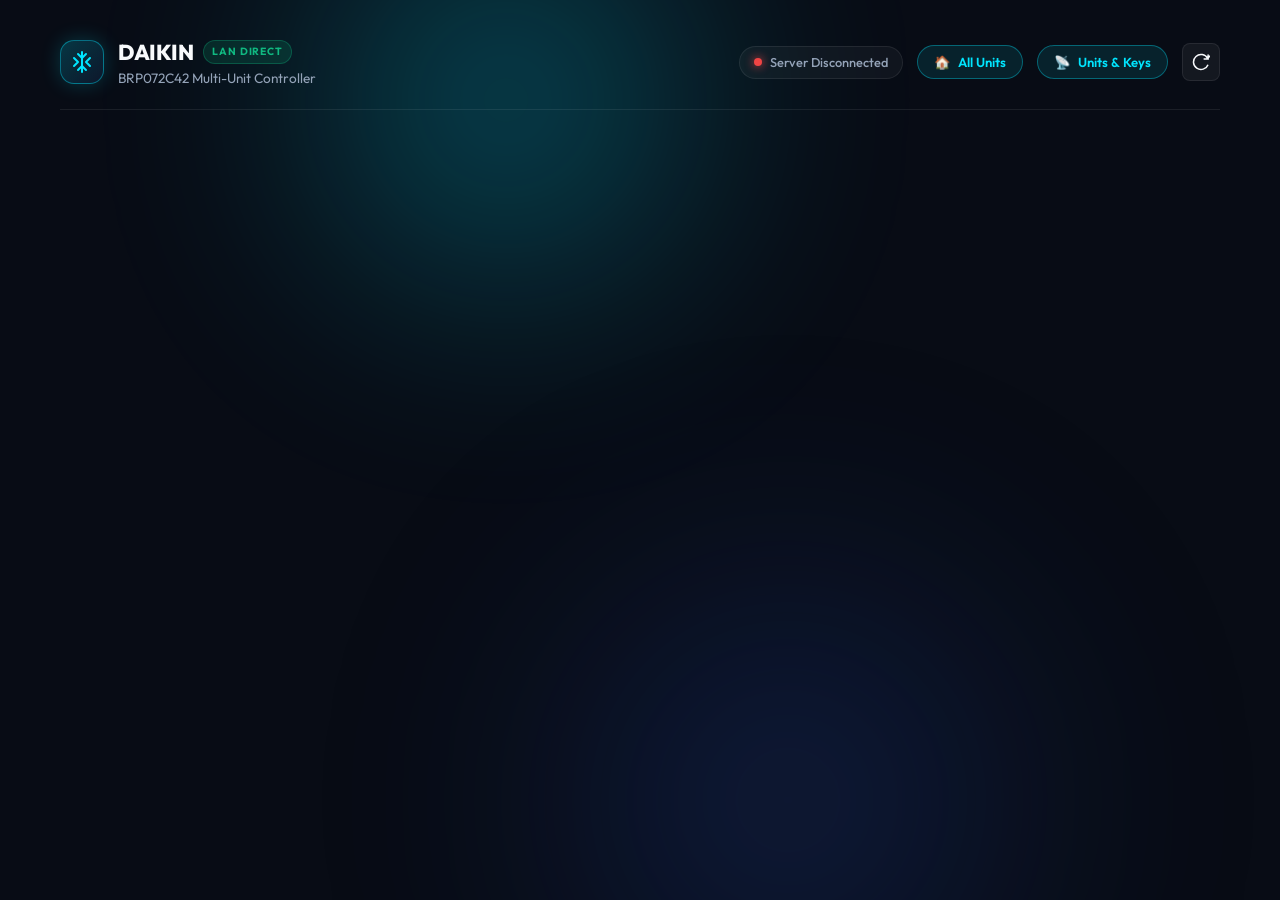
==== web/index.html @ b4bcb9a4 "feat(web): add mobile at-a-glance overview, declutter diagnostics, and in-browser renaming" ====
<!DOCTYPE html>
<html lang="en">
<head>
  <meta charset="UTF-8">
  <meta name="viewport" content="width=device-width, initial-scale=1.0, maximum-scale=1.0, user-scalable=no">
  <meta name="theme-color" content="#080c15">
  <meta name="apple-mobile-web-app-capable" content="yes">
  <meta name="apple-mobile-web-app-status-bar-style" content="black-translucent">
  <title>Daikin Local Climate Hub</title>
  <meta name="description" content="Local LAN controller for Daikin BRP072C42 smart air conditioners without cloud dependency.">
  <link rel="icon" href="data:image/svg+xml,<svg xmlns=%22http://www.w3.org/2000/svg%22 viewBox=%220 0 100 100%22><text y=%22.9em%22 font-size=%2290%22>❄️</text></svg>">
  <link rel="preconnect" href="https://fonts.googleapis.com">
  <link rel="preconnect" href="https://fonts.gstatic.com" crossorigin>
  <link href="https://fonts.googleapis.com/css2?family=Outfit:wght@300;400;500;600;700;800&family=JetBrains+Mono:wght@400;500&display=swap" rel="stylesheet">
  <link rel="stylesheet" href="style.css">
</head>
<body>
  <div class="ambient-glow glow-top"></div>
  <div class="ambient-glow glow-bottom"></div>

  <div class="app-container">
    <!-- Header -->
    <header class="app-header">
      <div class="brand">
        <div class="brand-icon">
          <svg viewBox="0 0 24 24" fill="none" stroke="currentColor" stroke-width="2" stroke-linecap="round" stroke-linejoin="round">
            <line x1="12" y1="2" x2="12" y2="22"></line>
            <path d="m20 16-4-4 4-4"></path>
            <path d="m4 8 4 4-4 4"></path>
            <path d="m16 4-4 4-4-4"></path>
            <path d="m8 20 4-4 4 4"></path>
          </svg>
        </div>
        <div class="brand-text">
          <h1>DAIKIN <span class="badge-direct">LAN DIRECT</span></h1>
          <p class="subtitle">BRP072C42 Multi-Unit Controller</p>
        </div>
      </div>

      <div class="header-actions">
        <div class="connection-status" id="connection-status">
          <span class="status-pulse"></span>
          <span class="status-text" id="status-text">Connected</span>
        </div>
        <button id="btn-toggle-view" class="pill-btn" title="Toggle Overview / Detailed View">
          <span class="btn-icon" id="toggle-view-icon">🏠</span>
          <span id="toggle-view-text">All Units</span>
        </button>
        <button id="btn-open-discovery" class="pill-btn" title="Discover & Configure Units">
          <span class="btn-icon">📡</span>
          <span>Units & Keys</span>
        </button>
        <button id="btn-refresh" class="icon-button" title="Refresh Telemetry">
          <svg viewBox="0 0 24 24" fill="none" stroke="currentColor" stroke-width="2">
            <path d="M21.5 2v6h-6M21.34 15.57a10 10 0 1 1-.57-8.38l5.67-5.67"/>
          </svg>
        </button>
      </div>
    </header>

    <!-- Multi-Device Tabs -->
    <nav class="device-tabs-container">
      <div class="device-tabs" id="device-tabs">
        <!-- Rendered by JS -->
      </div>
    </nav>

    <!-- Main Content Area -->
    <main class="dashboard-content" id="dashboard-content">
      <!-- Loading Skeleton -->
      <div class="loading-state" id="loading-state">
        <div class="spinner"></div>
        <p>Connecting to Daikin Wi-Fi unit...</p>
      </div>

      <!-- Overview / Landing View: All ACs at a glance -->
      <div id="overview-view" class="view-panel hidden">
        <div class="overview-header-bar">
          <div class="overview-stats">
            <h2 class="overview-title">All Climate Units</h2>
            <p class="overview-subtitle" id="overview-subtitle">Loading units...</p>
          </div>
          <div class="overview-actions">
            <button id="btn-all-off" class="pill-btn pill-btn-danger" title="Turn all running units off">
              <span class="btn-icon">⏹️</span>
              <span>Turn All Off</span>
            </button>
          </div>
        </div>

        <div class="overview-grid" id="overview-grid">
          <!-- Room cards rendered dynamically by JS -->
        </div>
      </div>

      <!-- Single Device Detail View -->
      <div id="active-device-view" class="view-panel hidden">
        <!-- Back Navigation Bar -->
        <div class="detail-nav-bar">
          <button id="btn-back-to-overview" class="btn-back" title="Back to All Units">
            <svg viewBox="0 0 24 24" fill="none" stroke="currentColor" stroke-width="2.5" class="back-icon">
              <line x1="19" y1="12" x2="5" y2="12"></line>
              <polyline points="12 19 5 12 12 5"></polyline>
            </svg>
            <span>All Units</span>
          </button>
          <span class="detail-nav-hint">Tap to view all rooms at a glance</span>
        </div>

        <!-- Top Control Deck -->
        <div class="control-grid">
          <!-- Main Thermostat Card -->
          <section class="card thermostat-card">
            <div class="card-header">
              <div class="title-with-rename">
                <div class="name-edit-wrapper">
                  <h2 class="card-title" id="active-device-name">Homeroom AC</h2>
                  <button id="btn-edit-active-name" class="icon-button-sm btn-rename" title="Rename this AC">
                    <svg viewBox="0 0 24 24" fill="none" stroke="currentColor" stroke-width="2">
                      <path d="M17 3a2.828 2.828 0 1 1 4 4L7.5 20.5 2 22l1.5-5.5L17 3z"></path>
                    </svg>
                  </button>
                </div>
                <p class="card-subtitle" id="active-device-ip">192.168.1.104 • BRP072C42</p>
              </div>
              <button id="btn-power" class="power-toggle" aria-label="Toggle Power">
                <svg viewBox="0 0 24 24" fill="none" stroke="currentColor" stroke-width="2.5">
                  <path d="M18.36 6.64a9 9 0 1 1-12.73 0M12 2v10"/>
                </svg>
              </button>
            </div>

            <div class="dial-container">
              <div class="dial-glow" id="dial-glow"></div>
              <div class="dial-inner">
                <button id="btn-temp-down" class="temp-stepper-btn" aria-label="Decrease Temperature">
                  <svg viewBox="0 0 24 24" fill="none" stroke="currentColor" stroke-width="3">
                    <line x1="5" y1="12" x2="19" y2="12"></line>
                  </svg>
                </button>
                <div class="temp-display">
                  <span class="temp-val" id="val-target-temp">24.0</span>
                  <span class="temp-unit">°C</span>
                  <div class="temp-label" id="label-mode-summary">COOLING ACTIVE</div>
                </div>
                <button id="btn-temp-up" class="temp-stepper-btn" aria-label="Increase Temperature">
                  <svg viewBox="0 0 24 24" fill="none" stroke="currentColor" stroke-width="3">
                    <line x1="12" y1="5" x2="12" y2="19"></line>
                    <line x1="5" y1="12" x2="19" y2="12"></line>
                  </svg>
                </button>
              </div>
            </div>

            <!-- Mode Selector -->
            <div class="control-section">
              <label class="section-label">OPERATING MODE</label>
              <div class="button-group mode-group" id="mode-selector">
                <button class="chip-btn" data-mode="cool" id="mode-cool">
                  <span class="chip-icon">❄️</span>
                  <span>Cool</span>
                </button>
                <button class="chip-btn" data-mode="dry" id="mode-dry">
                  <span class="chip-icon">💧</span>
                  <span>Dry</span>
                </button>
                <button class="chip-btn" data-mode="fan" id="mode-fan">
                  <span class="chip-icon">🌀</span>
                  <span>Fan</span>
                </button>
                <button class="chip-btn" data-mode="auto" id="mode-auto">
                  <span class="chip-icon">⚡</span>
                  <span>Auto</span>
                </button>
                <button class="chip-btn" data-mode="heat" id="mode-heat">
                  <span class="chip-icon">☀️</span>
                  <span>Heat</span>
                </button>
              </div>
            </div>

            <!-- Fan Speed & Swing Controls -->
            <div class="control-row">
              <div class="control-section flex-1">
                <label class="section-label">FAN SPEED</label>
                <div class="button-group" id="fan-selector">
                  <button class="chip-btn chip-sm" data-fan="A" id="fan-A">Auto</button>
                  <button class="chip-btn chip-sm" data-fan="B" id="fan-B">Quiet</button>
                  <button class="chip-btn chip-sm" data-fan="3" id="fan-3">1</button>
                  <button class="chip-btn chip-sm" data-fan="4" id="fan-4">2</button>
                  <button class="chip-btn chip-sm" data-fan="5" id="fan-5">3</button>
                  <button class="chip-btn chip-sm" data-fan="6" id="fan-6">4</button>
                  <button class="chip-btn chip-sm" data-fan="7" id="fan-7">5</button>
                </div>
              </div>

              <div class="control-section flex-1">
                <label class="section-label">VANE SWING</label>
                <div class="button-group" id="swing-selector">
                  <button class="chip-btn chip-sm" data-swing="0" id="swing-0">Off</button>
                  <button class="chip-btn chip-sm" data-swing="1" id="swing-1">Vert</button>
                  <button class="chip-btn chip-sm" data-swing="2" id="swing-2">Horiz</button>
                  <button class="chip-btn chip-sm" data-swing="3" id="swing-3">3D</button>
                </div>
              </div>
            </div>
          </section>

          <!-- Telemetry & Live Sensors -->
          <section class="card telemetry-card">
            <div class="telemetry-header">
              <h3 class="card-title">Live Sensors</h3>
              <p class="card-subtitle">Direct hardware thermistors</p>
            </div>

            <!-- Primary Climate Essentials (Prominent & Clean) -->
            <div class="primary-sensors-row">
              <div class="stat-box primary-stat">
                <span class="stat-icon">🏠</span>
                <div class="stat-meta">
                  <span class="stat-label">Indoor Room Temp</span>
                  <div class="stat-value" id="stat-htemp">--<span class="stat-unit">°C</span></div>
                </div>
              </div>

              <div class="stat-box primary-stat">
                <span class="stat-icon">💧</span>
                <div class="stat-meta">
                  <span class="stat-label">Indoor Humidity</span>
                  <div class="stat-value" id="stat-hhum">--<span class="stat-unit">%</span></div>
                </div>
              </div>
            </div>

            <!-- Collapsible Advanced Technical Diagnostics (Decluttered) -->
            <details class="diagnostics-drawer" id="diagnostics-drawer">
              <summary class="diagnostics-summary">
                <div class="summary-left">
                  <span class="summary-icon">⚡</span>
                  <span class="summary-text">Technical Diagnostics & Hardware</span>
                </div>
                <span class="summary-pill">Show</span>
              </summary>
              <div class="diagnostics-body">
                <div class="telemetry-grid">
                  <div class="stat-box">
                    <span class="stat-icon">⛅</span>
                    <div class="stat-meta">
                      <span class="stat-label">Outdoor Condenser</span>
                      <div class="stat-value" id="stat-otemp">--<span class="stat-unit">°C</span></div>
                    </div>
                  </div>

                  <div class="stat-box">
                    <span class="stat-icon">⚡</span>
                    <div class="stat-meta">
                      <span class="stat-label">Compressor Frequency</span>
                      <div class="stat-value" id="stat-cmpfreq">--<span class="stat-unit">Hz</span></div>
                    </div>
                  </div>

                  <div class="stat-box">
                    <span class="stat-icon">⏱️</span>
                    <div class="stat-meta">
                      <span class="stat-label">Today's Runtime</span>
                      <div class="stat-value" id="stat-runtime">--<span class="stat-unit">m</span></div>
                    </div>
                  </div>

                  <div class="stat-box">
                    <span class="stat-icon">🛡️</span>
                    <div class="stat-meta">
                      <span class="stat-label">Diagnostic Error</span>
                      <div class="stat-value stat-ok" id="stat-error">0 (Normal)</div>
                    </div>
                  </div>
                </div>

                <!-- Hardware Metadata -->
                <div class="hardware-info-box">
                  <div class="hw-item">
                    <span class="hw-label">MAC Address</span>
                    <span class="hw-value font-mono" id="hw-mac">--</span>
                  </div>
                  <div class="hw-item">
                    <span class="hw-label">Firmware</span>
                    <span class="hw-value font-mono" id="hw-firmware">--</span>
                  </div>
                  <div class="hw-item">
                    <span class="hw-label">Adapter Protocol</span>
                    <span class="hw-value">BRP072C42 (Legacy TLS)</span>
                  </div>
                  <div class="hw-item">
                    <span class="hw-label">Internal AC Clock</span>
                    <span class="hw-value font-mono" id="hw-clock">--</span>
                  </div>
                </div>
              </div>
            </details>
          </section>
        </div>
      </div>

      <!-- Unconfigured Device Placeholder View -->
      <div id="unconfigured-device-view" class="view-panel hidden">
        <div class="card setup-card">
          <div class="setup-icon">🔧</div>
          <h2 id="setup-device-title">Unit Not Configured Yet</h2>
          <p class="setup-desc">
            This unit slot is ready in your configuration. To connect this AC, open your configuration file and fill in its IP address and 13-digit sticker key.
          </p>

          <div class="code-block-preview">
            <span class="code-file-label">daikin_config.json</span>
            <pre><code>{
  "id": "<span id="setup-id-preview">ac_2</span>",
  "name": "<span id="setup-name-preview">Living Room AC</span>",
  "ip": "192.168.1.XXX",    <span class="code-comment">// Check your router DHCP list</span>
  "key": "PLACEHOLDER_KEY"   <span class="code-comment">// From sticker on BRP072C42 box</span>
}</code></pre>
          </div>

          <div class="setup-steps">
            <div class="step-item">
              <span class="step-number">1</span>
              <div>
                <strong>Find the unit's IP:</strong> Look up the DHCP client list in your home Wi-Fi router for <code>DaikinAP...</code> or its MAC address.
              </div>
            </div>
            <div class="step-item">
              <span class="step-number">2</span>
              <div>
                <strong>Get the Key:</strong> Check the photo you took of this unit's internal box for the 13-digit <code>KEY: XXXXXXXXXXXXX</code>.
              </div>
            </div>
            <div class="step-item">
              <span class="step-number">3</span>
              <div>
                <strong>Paste & Save:</strong> Edit <code>daikin_config.json</code>. The server will auto-register it!
              </div>
            </div>
          </div>
          <div class="setup-actions">
            <button id="btn-setup-open-discovery" class="btn-primary">
              <span>📡 Open Units & Key Helper</span>
            </button>
          </div>
        </div>
      </div>
    </main>

    <!-- Floating Action Toast -->
    <div id="toast" class="toast">
      <span id="toast-message">Command sent</span>
    </div>
  </div>

  <!-- In-Browser Nickname Customization Modal -->
  <div id="modal-rename" class="modal-overlay hidden">
    <div class="modal-card modal-card-sm">
      <div class="modal-header">
        <div class="modal-title-group">
          <span class="modal-badge">CUSTOMIZE A/C</span>
          <h2>Rename A/C Unit</h2>
          <p class="modal-subtitle">Update the friendly room nickname shown in the app.</p>
        </div>
        <button id="btn-close-rename-modal" class="icon-button modal-close" title="Close">✕</button>
      </div>

      <div class="modal-body-padded">
        <label for="input-rename-name" class="input-label">ROOM NICKNAME</label>
        <input 
          type="text" 
          id="input-rename-name" 
          class="key-input" 
          placeholder="e.g. Mom's Bedroom" 
          maxlength="32" 
          autocomplete="off"
        />
        <p class="input-hint">Saved instantly to server config & all connected browsers.</p>
      </div>

      <div class="modal-footer-actions">
        <button id="btn-cancel-rename" class="pill-btn">Cancel</button>
        <button id="btn-save-rename" class="btn-primary">
          <span>Save Nickname</span>
        </button>
      </div>
    </div>
  </div>

  <!-- Discovery & Key Management Modal -->
  <div id="modal-discovery" class="modal-overlay hidden">
    <div class="modal-card">
      <div class="modal-header">
        <div class="modal-title-group">
          <span class="modal-badge">LAN DISCOVERY & SETUP</span>
          <h2>Daikin AC Units</h2>
          <p class="modal-subtitle">Discovered units on your Wi-Fi. Enter 13-digit sticker keys in any order to pair.</p>
        </div>
        <button id="btn-close-modal" class="icon-button modal-close" title="Close">✕</button>
      </div>

      <div class="modal-actions-bar">
        <button id="btn-scan-network" class="btn-primary">
          <span class="scan-icon">📡</span>
          <span id="scan-btn-text">Scan Wi-Fi Subnet</span>
        </button>
        <span id="scan-status-pill" class="scan-status-text">Ready to scan</span>
      </div>

      <div id="discovered-cards-container" class="discovered-grid">
        <!-- Rendered dynamically by JS -->
      </div>
    </div>
  </div>

  <script src="app.js"></script>
</body>
</html>
---- web/style.css ----
:root {
  --bg-base: #080c15;
  --bg-card: rgba(18, 24, 38, 0.75);
  --bg-card-hover: rgba(24, 32, 50, 0.85);
  --bg-input: rgba(10, 14, 23, 0.6);
  --border-subtle: rgba(255, 255, 255, 0.08);
  --border-focus: rgba(0, 229, 255, 0.5);

  --text-main: #f8fafc;
  --text-muted: #94a3b8;
  --text-dim: #64748b;

  --accent-cyan: #00e5ff;
  --accent-blue: #3b82f6;
  --accent-emerald: #10b981;
  --accent-amber: #f59e0b;
  --accent-purple: #a855f7;
  --accent-danger: #ef4444;

  --glow-cyan: rgba(0, 229, 255, 0.35);
  --glow-emerald: rgba(16, 185, 129, 0.35);

  --radius-sm: 8px;
  --radius-md: 14px;
  --radius-lg: 22px;
  --radius-full: 9999px;

  --font-sans: 'Outfit', -apple-system, BlinkMacSystemFont, 'Segoe UI', Roboto, sans-serif;
  --font-mono: 'JetBrains Mono', monospace;

  --transition-fast: 0.18s cubic-bezier(0.4, 0, 0.2, 1);
  --transition-smooth: 0.3s cubic-bezier(0.16, 1, 0.3, 1);
}

*, *::before, *::after {
  box-sizing: border-box;
  margin: 0;
  padding: 0;
}

body {
  font-family: var(--font-sans);
  background-color: var(--bg-base);
  color: var(--text-main);
  min-height: 100vh;
  position: relative;
  overflow-x: hidden;
  line-height: 1.5;
  -webkit-font-smoothing: antialiased;
}

/* Ambient glow backgrounds */
.ambient-glow {
  position: fixed;
  border-radius: 50%;
  filter: blur(120px);
  pointer-events: none;
  z-index: 0;
  opacity: 0.45;
}

.glow-top {
  top: -150px;
  left: 20%;
  width: 500px;
  height: 500px;
  background: radial-gradient(circle, var(--accent-cyan) 0%, transparent 70%);
}

.glow-bottom {
  bottom: -200px;
  right: 15%;
  width: 600px;
  height: 600px;
  background: radial-gradient(circle, #1e3a8a 0%, transparent 75%);
}

.app-container {
  position: relative;
  z-index: 1;
  max-width: 1200px;
  margin: 0 auto;
  padding: 24px 20px 60px;
}

/* Header */
.app-header {
  display: flex;
  align-items: center;
  justify-content: space-between;
  padding: 12px 0 20px;
  border-bottom: 1px solid var(--border-subtle);
  margin-bottom: 24px;
}

.brand {
  display: flex;
  align-items: center;
  gap: 14px;
}

.brand-icon {
  width: 44px;
  height: 44px;
  background: linear-gradient(135deg, rgba(0, 229, 255, 0.2), rgba(59, 130, 246, 0.1));
  border: 1px solid rgba(0, 229, 255, 0.4);
  border-radius: var(--radius-md);
  display: flex;
  align-items: center;
  justify-content: center;
  color: var(--accent-cyan);
  box-shadow: 0 0 20px rgba(0, 229, 255, 0.2);
}

.brand-icon svg {
  width: 24px;
  height: 24px;
}

.brand-text h1 {
  font-size: 1.35rem;
  font-weight: 800;
  letter-spacing: -0.02em;
  display: flex;
  align-items: center;
  gap: 10px;
}

.badge-direct {
  font-size: 0.65rem;
  font-weight: 700;
  letter-spacing: 0.08em;
  padding: 3px 8px;
  border-radius: var(--radius-full);
  background: rgba(16, 185, 129, 0.15);
  color: var(--accent-emerald);
  border: 1px solid rgba(16, 185, 129, 0.3);
  text-transform: uppercase;
}

.subtitle {
  font-size: 0.85rem;
  color: var(--text-muted);
}

.header-actions {
  display: flex;
  align-items: center;
  gap: 14px;
}

.connection-status {
  display: flex;
  align-items: center;
  gap: 8px;
  padding: 6px 14px;
  background: rgba(255, 255, 255, 0.04);
  border: 1px solid var(--border-subtle);
  border-radius: var(--radius-full);
  font-size: 0.8rem;
  font-weight: 500;
  color: var(--text-muted);
}

.status-pulse {
  width: 8px;
  height: 8px;
  border-radius: 50%;
  background: var(--accent-emerald);
  box-shadow: 0 0 10px var(--accent-emerald);
  animation: pulse 2s infinite;
}

.status-pulse.status-busy {
  background: var(--accent-amber);
  box-shadow: 0 0 10px var(--accent-amber);
}

.status-pulse.status-error {
  background: var(--accent-danger);
  box-shadow: 0 0 10px var(--accent-danger);
}

@keyframes pulse {
  0% { transform: scale(0.95); opacity: 0.8; }
  50% { transform: scale(1.25); opacity: 1; }
  100% { transform: scale(0.95); opacity: 0.8; }
}

.icon-button {
  background: rgba(255, 255, 255, 0.05);
  border: 1px solid var(--border-subtle);
  color: var(--text-main);
  width: 38px;
  height: 38px;
  border-radius: var(--radius-sm);
  display: flex;
  align-items: center;
  justify-content: center;
  cursor: pointer;
  transition: var(--transition-fast);
}

.icon-button:hover {
  background: rgba(255, 255, 255, 0.12);
  transform: rotate(45deg);
}

.icon-button svg {
  width: 18px;
  height: 18px;
}

/* Device Tabs Bar */
.device-tabs-container {
  margin-bottom: 24px;
  overflow-x: auto;
  padding-bottom: 6px;
}

.device-tabs {
  display: flex;
  gap: 10px;
}

.device-tab {
  display: flex;
  align-items: center;
  gap: 10px;
  padding: 10px 18px;
  background: rgba(18, 24, 38, 0.6);
  backdrop-filter: blur(12px);
  border: 1px solid var(--border-subtle);
  border-radius: var(--radius-md);
  color: var(--text-muted);
  cursor: pointer;
  font-family: inherit;
  font-size: 0.9rem;
  font-weight: 500;
  transition: var(--transition-fast);
  white-space: nowrap;
}

.device-tab:hover {
  background: rgba(28, 38, 60, 0.7);
  color: var(--text-main);
  border-color: rgba(255, 255, 255, 0.15);
}

.device-tab.active {
  background: linear-gradient(135deg, rgba(0, 229, 255, 0.12), rgba(59, 130, 246, 0.08));
  border-color: var(--accent-cyan);
  color: #fff;
  box-shadow: 0 4px 20px rgba(0, 229, 255, 0.15);
}

.tab-badge {
  font-size: 0.7rem;
  padding: 2px 7px;
  border-radius: var(--radius-full);
  background: rgba(255, 255, 255, 0.08);
}

.device-tab.active .tab-badge {
  background: rgba(0, 229, 255, 0.2);
  color: var(--accent-cyan);
}

/* Main Cards Layout */
.control-grid {
  display: grid;
  grid-template-columns: 1.15fr 0.85fr;
  gap: 24px;
}

@media (max-width: 900px) {
  .control-grid {
    grid-template-columns: 1fr;
  }
}

@media (max-width: 640px) {
  .app-container {
    padding: 16px 14px 48px;
  }
  .app-header {
    flex-direction: column;
    align-items: flex-start;
    gap: 12px;
  }
  .header-actions {
    width: 100%;
    justify-content: space-between;
  }
  .card {
    padding: 20px 16px;
    border-radius: var(--radius-md);
  }
  .dial-inner {
    width: 216px;
    height: 216px;
  }
  .temp-val {
    font-size: 2.85rem;
  }
  .control-row {
    flex-direction: column;
    gap: 14px;
  }
  .telemetry-grid {
    grid-template-columns: 1fr 1fr;
    gap: 10px;
  }
  .stat-box {
    padding: 12px 10px;
    gap: 10px;
  }
  .stat-icon {
    font-size: 1.35rem;
  }
  .stat-value {
    font-size: 1.15rem;
  }
  .chip-btn {
    padding: 8px 10px;
    font-size: 0.82rem;
  }
}

.card {
  background: var(--bg-card);
  backdrop-filter: blur(16px);
  border: 1px solid var(--border-subtle);
  border-radius: var(--radius-lg);
  padding: 28px;
  box-shadow: 0 10px 40px rgba(0, 0, 0, 0.35);
  position: relative;
  overflow: hidden;
}

.card-header {
  display: flex;
  justify-content: space-between;
  align-items: flex-start;
  margin-bottom: 24px;
}

.card-title {
  font-size: 1.35rem;
  font-weight: 700;
  letter-spacing: -0.01em;
}

.card-subtitle {
  font-size: 0.85rem;
  color: var(--text-muted);
  margin-top: 4px;
}

/* Power Toggle Button */
.power-toggle {
  width: 52px;
  height: 52px;
  border-radius: 50%;
  border: 1px solid var(--border-subtle);
  background: rgba(255, 255, 255, 0.04);
  color: var(--text-dim);
  cursor: pointer;
  display: flex;
  align-items: center;
  justify-content: center;
  transition: var(--transition-fast);
}

.power-toggle svg {
  width: 24px;
  height: 24px;
}

.power-toggle:hover {
  transform: scale(1.05);
}

.power-toggle.is-on {
  background: linear-gradient(135deg, rgba(0, 229, 255, 0.25), rgba(16, 185, 129, 0.25));
  border-color: var(--accent-cyan);
  color: var(--accent-cyan);
  box-shadow: 0 0 25px var(--glow-cyan);
}

/* Radial Thermostat Dial */
.dial-container {
  display: flex;
  justify-content: center;
  align-items: center;
  margin: 16px 0 32px;
  position: relative;
}

.dial-glow {
  position: absolute;
  width: 260px;
  height: 260px;
  border-radius: 50%;
  background: radial-gradient(circle, rgba(0, 229, 255, 0.18) 0%, transparent 68%);
  pointer-events: none;
  transition: background var(--transition-smooth);
}

.dial-inner {
  width: 240px;
  height: 240px;
  border-radius: 50%;
  background: linear-gradient(145deg, #0f1626, #090e1a);
  border: 2px solid rgba(0, 229, 255, 0.3);
  box-shadow: inset 0 4px 20px rgba(0, 0, 0, 0.6), 0 10px 30px rgba(0, 0, 0, 0.5);
  display: flex;
  align-items: center;
  justify-content: space-between;
  padding: 0 18px;
  position: relative;
  z-index: 2;
}

.temp-display {
  text-align: center;
  flex: 1;
}

.temp-val {
  font-size: 3.4rem;
  font-weight: 800;
  letter-spacing: -0.04em;
  color: var(--text-main);
  line-height: 1;
}

.temp-unit {
  font-size: 1.4rem;
  font-weight: 500;
  color: var(--accent-cyan);
  margin-left: 2px;
}

.temp-label {
  font-size: 0.7rem;
  letter-spacing: 0.1em;
  font-weight: 700;
  color: var(--accent-cyan);
  text-transform: uppercase;
  margin-top: 8px;
}

.temp-stepper-btn {
  width: 42px;
  height: 42px;
  border-radius: 50%;
  border: 1px solid var(--border-subtle);
  background: rgba(255, 255, 255, 0.05);
  color: var(--text-main);
  cursor: pointer;
  display: flex;
  align-items: center;
  justify-content: center;
  transition: var(--transition-fast);
}

.temp-stepper-btn:hover {
  background: rgba(0, 229, 255, 0.15);
  border-color: var(--accent-cyan);
  color: var(--accent-cyan);
  transform: scale(1.1);
}

.temp-stepper-btn svg {
  width: 20px;
  height: 20px;
}

/* Mode & Chip Selectors */
.control-section {
  margin-top: 22px;
}

.section-label {
  display: block;
  font-size: 0.72rem;
  font-weight: 700;
  letter-spacing: 0.08em;
  color: var(--text-dim);
  margin-bottom: 10px;
  text-transform: uppercase;
}

.button-group {
  display: flex;
  gap: 8px;
  flex-wrap: wrap;
}

.chip-btn {
  flex: 1;
  min-width: 58px;
  padding: 10px 12px;
  background: rgba(255, 255, 255, 0.03);
  border: 1px solid var(--border-subtle);
  border-radius: var(--radius-sm);
  color: var(--text-muted);
  cursor: pointer;
  font-family: inherit;
  font-size: 0.85rem;
  font-weight: 600;
  display: flex;
  align-items: center;
  justify-content: center;
  gap: 6px;
  transition: var(--transition-fast);
}

.chip-btn:hover {
  background: rgba(255, 255, 255, 0.08);
  color: var(--text-main);
}

.chip-btn.active {
  background: rgba(0, 229, 255, 0.12);
  border-color: var(--accent-cyan);
  color: var(--accent-cyan);
  box-shadow: 0 0 15px rgba(0, 229, 255, 0.15);
}

/* Mode-specific active styles */
.chip-btn[data-mode="dry"].active {
  background: rgba(168, 85, 247, 0.12);
  border-color: var(--accent-purple);
  color: var(--accent-purple);
}

.chip-btn[data-mode="fan"].active {
  background: rgba(16, 185, 129, 0.12);
  border-color: var(--accent-emerald);
  color: var(--accent-emerald);
}

.chip-btn[data-mode="heat"].active {
  background: rgba(245, 158, 11, 0.12);
  border-color: var(--accent-amber);
  color: var(--accent-amber);
}

.chip-sm {
  padding: 8px 10px;
  font-size: 0.8rem;
}

.control-row {
  display: flex;
  gap: 16px;
}

.flex-1 {
  flex: 1;
}

/* Telemetry Card & Grid */
.telemetry-grid {
  display: grid;
  grid-template-columns: 1fr 1fr;
  gap: 14px;
  margin: 22px 0;
}

.stat-box {
  background: rgba(10, 14, 23, 0.5);
  border: 1px solid var(--border-subtle);
  border-radius: var(--radius-md);
  padding: 16px;
  display: flex;
  align-items: center;
  gap: 14px;
  transition: var(--transition-fast);
}

.stat-box:hover {
  border-color: rgba(255, 255, 255, 0.15);
  background: rgba(16, 22, 36, 0.6);
}

.stat-icon {
  font-size: 1.6rem;
  line-height: 1;
}

.stat-label {
  display: block;
  font-size: 0.72rem;
  font-weight: 600;
  color: var(--text-muted);
  text-transform: uppercase;
  letter-spacing: 0.05em;
  margin-bottom: 4px;
}

.stat-value {
  font-size: 1.4rem;
  font-weight: 700;
  color: var(--text-main);
  line-height: 1.1;
}

.stat-unit {
  font-size: 0.85rem;
  font-weight: 500;
  color: var(--text-dim);
  margin-left: 3px;
}

.stat-ok {
  color: var(--accent-emerald);
  font-size: 1.05rem;
}

/* Hardware metadata info box */
.hardware-info-box {
  background: rgba(10, 14, 23, 0.7);
  border: 1px solid var(--border-subtle);
  border-radius: var(--radius-md);
  padding: 16px;
  display: flex;
  flex-direction: column;
  gap: 10px;
}

.hw-item {
  display: flex;
  justify-content: space-between;
  font-size: 0.82rem;
}

.hw-label {
  color: var(--text-dim);
}

.hw-value {
  color: var(--text-muted);
}

.font-mono {
  font-family: var(--font-mono);
}

/* Setup Card (for unconfigured slots) */
.setup-card {
  max-width: 680px;
  margin: 30px auto;
  text-align: center;
  padding: 40px 32px;
}

.setup-icon {
  font-size: 3rem;
  margin-bottom: 12px;
}

.setup-desc {
  color: var(--text-muted);
  margin: 12px auto 28px;
  max-width: 500px;
  font-size: 0.95rem;
}

.code-block-preview {
  background: #060911;
  border: 1px solid var(--border-subtle);
  border-radius: var(--radius-md);
  padding: 20px;
  text-align: left;
  position: relative;
  margin-bottom: 30px;
}

.code-file-label {
  position: absolute;
  top: 8px;
  right: 12px;
  font-size: 0.7rem;
  color: var(--accent-cyan);
  font-family: var(--font-mono);
}

.code-block-preview pre {
  font-family: var(--font-mono);
  font-size: 0.85rem;
  color: #e2e8f0;
  line-height: 1.6;
}

.code-comment {
  color: var(--text-dim);
}

.setup-steps {
  display: flex;
  flex-direction: column;
  gap: 16px;
  text-align: left;
}

.step-item {
  display: flex;
  gap: 14px;
  align-items: flex-start;
  font-size: 0.9rem;
  color: var(--text-muted);
}

.step-number {
  width: 28px;
  height: 28px;
  border-radius: 50%;
  background: rgba(0, 229, 255, 0.15);
  color: var(--accent-cyan);
  border: 1px solid var(--accent-cyan);
  display: flex;
  align-items: center;
  justify-content: center;
  font-weight: 700;
  font-size: 0.8rem;
  flex-shrink: 0;
}

.step-item code {
  background: rgba(255, 255, 255, 0.08);
  padding: 2px 6px;
  border-radius: 4px;
  font-family: var(--font-mono);
  color: var(--text-main);
}

.step-item a {
  color: var(--accent-cyan);
  text-decoration: none;
}

/* Loading & Toast States */
.loading-state {
  text-align: center;
  padding: 80px 20px;
  color: var(--text-muted);
}

.spinner {
  width: 44px;
  height: 44px;
  border: 3px solid rgba(0, 229, 255, 0.15);
  border-top-color: var(--accent-cyan);
  border-radius: 50%;
  animation: spin 0.8s linear infinite;
  margin: 0 auto 18px;
}

@keyframes spin {
  to { transform: rotate(360deg); }
}

.hidden {
  display: none !important;
}

.toast {
  position: fixed;
  bottom: 24px;
  right: 24px;
  background: rgba(15, 23, 42, 0.9);
  backdrop-filter: blur(12px);
  border: 1px solid var(--border-subtle);
  border-left: 4px solid var(--accent-cyan);
  padding: 12px 20px;
  border-radius: var(--radius-sm);
  color: var(--text-main);
  font-size: 0.88rem;
  font-weight: 500;
  box-shadow: 0 10px 30px rgba(0, 0, 0, 0.4);
  transform: translateY(100px);
  opacity: 0;
  transition: var(--transition-smooth);
  z-index: 100;
}

.toast.show {
  transform: translateY(0);
  opacity: 1;
}

/* Header Action Pill Button */
.pill-btn {
  display: flex;
  align-items: center;
  gap: 8px;
  padding: 8px 16px;
  background: rgba(0, 229, 255, 0.1);
  border: 1px solid rgba(0, 229, 255, 0.35);
  border-radius: var(--radius-full);
  color: var(--accent-cyan);
  font-family: inherit;
  font-size: 0.82rem;
  font-weight: 600;
  cursor: pointer;
  transition: var(--transition-fast);
}

.pill-btn:hover {
  background: rgba(0, 229, 255, 0.2);
  border-color: var(--accent-cyan);
  box-shadow: 0 0 15px var(--glow-cyan);
}

.btn-primary {
  display: inline-flex;
  align-items: center;
  justify-content: center;
  gap: 8px;
  padding: 10px 20px;
  background: linear-gradient(135deg, var(--accent-cyan), var(--accent-blue));
  border: none;
  border-radius: var(--radius-sm);
  color: #030712;
  font-family: inherit;
  font-size: 0.88rem;
  font-weight: 700;
  cursor: pointer;
  transition: var(--transition-fast);
  box-shadow: 0 4px 15px rgba(0, 229, 255, 0.25);
}

.btn-primary:hover {
  transform: translateY(-1px);
  box-shadow: 0 6px 20px rgba(0, 229, 255, 0.4);
}

.btn-primary:active {
  transform: translateY(1px);
}

.btn-primary:disabled {
  opacity: 0.5;
  cursor: not-allowed;
  transform: none;
}

/* Modal Overlay & Container */
.modal-overlay {
  position: fixed;
  inset: 0;
  background: rgba(4, 7, 14, 0.85);
  backdrop-filter: blur(16px);
  z-index: 1000;
  display: flex;
  align-items: center;
  justify-content: center;
  padding: 20px;
  opacity: 1;
  transition: opacity var(--transition-smooth);
}

.modal-card {
  background: #0c1220;
  border: 1px solid rgba(0, 229, 255, 0.25);
  border-radius: var(--radius-lg);
  box-shadow: 0 20px 60px rgba(0, 0, 0, 0.6), 0 0 40px rgba(0, 229, 255, 0.1);
  width: 100%;
  max-width: 820px;
  max-height: 90vh;
  display: flex;
  flex-direction: column;
  overflow: hidden;
  animation: modalIn 0.25s cubic-bezier(0.16, 1, 0.3, 1);
}

@keyframes modalIn {
  from { opacity: 0; transform: scale(0.96) translateY(10px); }
  to { opacity: 1; transform: scale(1) translateY(0); }
}

.modal-header {
  display: flex;
  align-items: flex-start;
  justify-content: space-between;
  padding: 24px 28px 18px;
  border-bottom: 1px solid var(--border-subtle);
}

.modal-badge {
  font-size: 0.68rem;
  font-weight: 700;
  letter-spacing: 0.08em;
  padding: 3px 8px;
  border-radius: var(--radius-full);
  background: rgba(0, 229, 255, 0.12);
  color: var(--accent-cyan);
  border: 1px solid rgba(0, 229, 255, 0.3);
  display: inline-block;
  margin-bottom: 8px;
}

.modal-title-group h2 {
  font-size: 1.45rem;
  font-weight: 800;
  letter-spacing: -0.02em;
}

.modal-subtitle {
  font-size: 0.85rem;
  color: var(--text-muted);
  margin-top: 4px;
}

.modal-close {
  background: transparent;
  border: 1px solid var(--border-subtle);
  color: var(--text-muted);
  font-size: 1.1rem;
}

.modal-close:hover {
  background: rgba(255, 255, 255, 0.1);
  color: #fff;
  transform: none;
}

.modal-actions-bar {
  display: flex;
  align-items: center;
  justify-content: space-between;
  padding: 16px 28px;
  background: rgba(10, 15, 26, 0.6);
  border-bottom: 1px solid var(--border-subtle);
}

.scan-status-text {
  font-size: 0.82rem;
  color: var(--text-muted);
  font-family: var(--font-mono);
}

/* Discovered Cards Grid */
.discovered-grid {
  padding: 24px 28px;
  overflow-y: auto;
  display: flex;
  flex-direction: column;
  gap: 16px;
}

.unit-card {
  background: rgba(18, 26, 42, 0.6);
  border: 1px solid var(--border-subtle);
  border-radius: var(--radius-md);
  padding: 20px;
  transition: var(--transition-fast);
  display: flex;
  flex-direction: column;
  gap: 16px;
}

.unit-card:hover {
  border-color: rgba(0, 229, 255, 0.3);
  background: rgba(22, 32, 52, 0.75);
}

.unit-card.is-paired {
  border-left: 4px solid var(--accent-emerald);
}

.unit-card.is-unpaired {
  border-left: 4px solid var(--accent-amber);
}

.unit-card-header {
  display: flex;
  align-items: center;
  justify-content: space-between;
  gap: 12px;
}

.unit-title-row {
  display: flex;
  align-items: center;
  gap: 10px;
  flex: 1;
}

.unit-name-input {
  background: rgba(8, 12, 20, 0.6);
  border: 1px solid var(--border-subtle);
  border-radius: var(--radius-sm);
  color: var(--text-main);
  font-family: inherit;
  font-size: 1.05rem;
  font-weight: 700;
  padding: 6px 12px;
  max-width: 260px;
  transition: var(--transition-fast);
}

.unit-name-input:focus {
  outline: none;
  border-color: var(--accent-cyan);
  background: rgba(12, 18, 30, 0.8);
}

.unit-badge {
  font-size: 0.72rem;
  font-weight: 700;
  padding: 4px 10px;
  border-radius: var(--radius-full);
  display: inline-flex;
  align-items: center;
  gap: 5px;
}

.unit-badge.badge-paired {
  background: rgba(16, 185, 129, 0.15);
  color: var(--accent-emerald);
  border: 1px solid rgba(16, 185, 129, 0.3);
}

.unit-badge.badge-needs-key {
  background: rgba(245, 158, 11, 0.15);
  color: var(--accent-amber);
  border: 1px solid rgba(245, 158, 11, 0.3);
}

.unit-meta-pills {
  display: flex;
  flex-wrap: wrap;
  gap: 8px;
  font-size: 0.75rem;
}

.meta-pill {
  background: rgba(255, 255, 255, 0.05);
  border: 1px solid var(--border-subtle);
  padding: 3px 8px;
  border-radius: 4px;
  color: var(--text-muted);
  font-family: var(--font-mono);
}

.unit-key-row {
  display: flex;
  align-items: center;
  gap: 12px;
}

.key-input-wrapper {
  flex: 1;
  position: relative;
}

.key-input {
  width: 100%;
  background: rgba(6, 10, 18, 0.8);
  border: 1px solid var(--border-subtle);
  border-radius: var(--radius-sm);
  color: #fff;
  font-family: var(--font-mono);
  font-size: 0.95rem;
  letter-spacing: 0.08em;
  padding: 10px 14px;
  transition: var(--transition-fast);
}

.key-input:focus {
  outline: none;
  border-color: var(--accent-cyan);
  box-shadow: 0 0 10px rgba(0, 229, 255, 0.2);
}

.btn-pair {
  white-space: nowrap;
  padding: 10px 16px;
  font-size: 0.82rem;
}

.key-feedback {
  font-size: 0.8rem;
  font-family: var(--font-mono);
  display: flex;
  align-items: center;
  gap: 6px;
}

.key-feedback.success {
  color: var(--accent-emerald);
}

.key-feedback.error {
  color: var(--accent-danger);
}

.key-feedback.busy {
  color: var(--accent-amber);
}

.setup-actions {
  margin-top: 24px;
  display: flex;
  justify-content: center;
}


/* ==========================================================================
   Overview Landing Page: All ACs At-a-Glance (Mom-Friendly Mobile First)
   ========================================================================== */

.overview-header-bar {
  display: flex;
  align-items: center;
  justify-content: space-between;
  margin-bottom: 20px;
  gap: 16px;
}

.overview-title {
  font-size: 1.5rem;
  font-weight: 800;
  letter-spacing: -0.02em;
  color: var(--text-main);
}

.overview-subtitle {
  font-size: 0.85rem;
  color: var(--text-muted);
  margin-top: 2px;
}

.pill-btn-danger {
  color: var(--accent-danger);
  border-color: rgba(239, 68, 68, 0.4);
  background: rgba(239, 68, 68, 0.1);
}

.pill-btn-danger:hover {
  background: rgba(239, 68, 68, 0.2);
  border-color: var(--accent-danger);
  box-shadow: 0 0 15px rgba(239, 68, 68, 0.3);
}

/* Overview Cards Grid */
.overview-grid {
  display: grid;
  grid-template-columns: repeat(auto-fill, minmax(320px, 1fr));
  gap: 20px;
}

.glance-card {
  background: var(--bg-card);
  border: 1px solid var(--border-subtle);
  border-radius: var(--radius-lg);
  padding: 22px;
  display: flex;
  flex-direction: column;
  gap: 16px;
  position: relative;
  overflow: hidden;
  backdrop-filter: blur(20px);
  transition: transform var(--transition-fast), border-color var(--transition-fast), box-shadow var(--transition-fast);
}

.glance-card:hover {
  background: var(--bg-card-hover);
  border-color: rgba(0, 229, 255, 0.3);
  transform: translateY(-2px);
  box-shadow: 0 12px 30px rgba(0, 0, 0, 0.4);
}

.glance-card.is-on {
  border-color: rgba(0, 229, 255, 0.35);
  box-shadow: 0 8px 32px rgba(0, 229, 255, 0.08);
}

.glance-card.is-on::before {
  content: "";
  position: absolute;
  top: 0;
  left: 0;
  right: 0;
  height: 3px;
  background: linear-gradient(90deg, var(--accent-cyan), var(--accent-blue));
}

.glance-card.is-off {
  opacity: 0.85;
}

.glance-card.is-off:hover {
  opacity: 1;
}

.glance-card-header {
  display: flex;
  align-items: flex-start;
  justify-content: space-between;
  gap: 12px;
}

.glance-title-area {
  display: flex;
  flex-direction: column;
  gap: 4px;
}

.glance-title-row {
  display: flex;
  align-items: center;
  gap: 8px;
}

.glance-room-name {
  font-size: 1.22rem;
  font-weight: 700;
  color: #fff;
  letter-spacing: -0.01em;
}

.btn-rename {
  background: transparent;
  border: none;
  color: var(--text-dim);
  cursor: pointer;
  padding: 4px;
  border-radius: 4px;
  display: inline-flex;
  align-items: center;
  justify-content: center;
  transition: var(--transition-fast);
}

.btn-rename svg {
  width: 15px;
  height: 15px;
}

.btn-rename:hover {
  color: var(--accent-cyan);
  background: rgba(0, 229, 255, 0.12);
}

.glance-ip-label {
  font-size: 0.76rem;
  color: var(--text-dim);
  font-family: var(--font-mono);
}

.glance-badge {
  font-size: 0.72rem;
  font-weight: 700;
  letter-spacing: 0.04em;
  padding: 4px 10px;
  border-radius: var(--radius-full);
  display: inline-flex;
  align-items: center;
  gap: 5px;
  white-space: nowrap;
}

.glance-badge.badge-cool {
  background: rgba(0, 229, 255, 0.15);
  color: var(--accent-cyan);
  border: 1px solid rgba(0, 229, 255, 0.3);
}

.glance-badge.badge-heat {
  background: rgba(245, 158, 11, 0.15);
  color: var(--accent-amber);
  border: 1px solid rgba(245, 158, 11, 0.3);
}

.glance-badge.badge-off {
  background: rgba(255, 255, 255, 0.06);
  color: var(--text-muted);
  border: 1px solid var(--border-subtle);
}

/* Card Body: Power & Temp Hero */
.glance-body {
  display: flex;
  align-items: center;
  justify-content: space-between;
  gap: 16px;
  background: rgba(8, 12, 22, 0.5);
  border: 1px solid rgba(255, 255, 255, 0.04);
  border-radius: var(--radius-md);
  padding: 14px 16px;
}

/* Big Tactile Glance Power Button */
.glance-power-btn {
  width: 58px;
  height: 58px;
  border-radius: 50%;
  border: 2px solid var(--border-subtle);
  background: rgba(14, 20, 32, 0.8);
  color: var(--text-muted);
  cursor: pointer;
  display: flex;
  flex-direction: column;
  align-items: center;
  justify-content: center;
  gap: 2px;
  transition: all var(--transition-fast);
  flex-shrink: 0;
}

.glance-power-btn svg {
  width: 22px;
  height: 22px;
}

.glance-power-label {
  font-size: 0.62rem;
  font-weight: 700;
  letter-spacing: 0.06em;
}

.glance-power-btn.is-on {
  background: linear-gradient(135deg, rgba(0, 229, 255, 0.25), rgba(59, 130, 246, 0.25));
  border-color: var(--accent-cyan);
  color: var(--accent-cyan);
  box-shadow: 0 0 20px var(--glow-cyan);
}

.glance-power-btn:hover {
  transform: scale(1.05);
}

.glance-power-btn:active {
  transform: scale(0.96);
}

/* Glance Temp & Steppers Group */
.glance-temp-group {
  display: flex;
  align-items: center;
  gap: 12px;
}

.glance-temp-block {
  display: flex;
  flex-direction: column;
  align-items: flex-start;
}

.glance-temp-label {
  font-size: 0.64rem;
  font-weight: 700;
  letter-spacing: 0.06em;
  color: var(--text-dim);
  text-transform: uppercase;
}

.glance-temp-value {
  font-size: 1.75rem;
  font-weight: 800;
  color: #fff;
  line-height: 1.1;
  letter-spacing: -0.03em;
}

.glance-temp-unit {
  font-size: 0.95rem;
  font-weight: 500;
  color: var(--accent-cyan);
}

.glance-stepper-col {
  display: flex;
  flex-direction: column;
  gap: 6px;
}

.glance-stepper-btn {
  width: 32px;
  height: 32px;
  border-radius: var(--radius-sm);
  background: rgba(255, 255, 255, 0.07);
  border: 1px solid var(--border-subtle);
  color: var(--text-main);
  display: flex;
  align-items: center;
  justify-content: center;
  cursor: pointer;
  transition: var(--transition-fast);
}

.glance-stepper-btn:hover {
  background: rgba(0, 229, 255, 0.15);
  border-color: var(--accent-cyan);
  color: var(--accent-cyan);
}

.glance-stepper-btn:active {
  transform: scale(0.92);
}

.glance-stepper-btn svg {
  width: 14px;
  height: 14px;
}

/* Card Footer */
.glance-footer {
  display: flex;
  align-items: center;
  justify-content: space-between;
  padding-top: 6px;
  border-top: 1px solid var(--border-subtle);
}

.glance-meta-text {
  font-size: 0.8rem;
  color: var(--text-muted);
}

.glance-btn-detail {
  background: transparent;
  border: 1px solid var(--border-subtle);
  border-radius: var(--radius-full);
  padding: 5px 12px;
  font-size: 0.78rem;
  font-weight: 600;
  color: var(--accent-cyan);
  cursor: pointer;
  transition: var(--transition-fast);
  display: inline-flex;
  align-items: center;
  gap: 4px;
}

.glance-btn-detail:hover {
  background: rgba(0, 229, 255, 0.15);
  border-color: var(--accent-cyan);
}

/* ==========================================================================
   Detail View Navigation & Decluttered Layout
   ========================================================================== */

.detail-nav-bar {
  display: flex;
  align-items: center;
  justify-content: space-between;
  margin-bottom: 14px;
}

.btn-back {
  display: inline-flex;
  align-items: center;
  gap: 8px;
  padding: 7px 14px;
  background: rgba(255, 255, 255, 0.06);
  border: 1px solid var(--border-subtle);
  border-radius: var(--radius-full);
  color: var(--text-main);
  font-family: inherit;
  font-size: 0.85rem;
  font-weight: 600;
  cursor: pointer;
  transition: var(--transition-fast);
}

.btn-back:hover {
  background: rgba(0, 229, 255, 0.15);
  border-color: var(--accent-cyan);
  color: var(--accent-cyan);
}

.back-icon {
  width: 16px;
  height: 16px;
}

.detail-nav-hint {
  font-size: 0.78rem;
  color: var(--text-dim);
}

.title-with-rename {
  display: flex;
  flex-direction: column;
}

.name-edit-wrapper {
  display: flex;
  align-items: center;
  gap: 8px;
}

.icon-button-sm {
  width: 28px;
  height: 28px;
  border-radius: 50%;
  background: rgba(255, 255, 255, 0.06);
  border: 1px solid var(--border-subtle);
  color: var(--text-muted);
  cursor: pointer;
  display: inline-flex;
  align-items: center;
  justify-content: center;
  transition: var(--transition-fast);
}

.icon-button-sm:hover {
  background: rgba(0, 229, 255, 0.15);
  color: var(--accent-cyan);
  border-color: var(--accent-cyan);
}

/* Primary Environmental Sensors */
.primary-sensors-row {
  display: grid;
  grid-template-columns: 1fr 1fr;
  gap: 12px;
  margin-bottom: 16px;
}

.primary-stat {
  background: rgba(10, 16, 28, 0.7);
  border: 1px solid rgba(0, 229, 255, 0.2);
  padding: 16px;
}

/* Collapsible Diagnostics Accordion */
.diagnostics-drawer {
  background: rgba(8, 12, 20, 0.6);
  border: 1px solid var(--border-subtle);
  border-radius: var(--radius-md);
  overflow: hidden;
  margin-top: 10px;
}

.diagnostics-summary {
  display: flex;
  align-items: center;
  justify-content: space-between;
  padding: 14px 18px;
  cursor: pointer;
  user-select: none;
  list-style: none;
  transition: background var(--transition-fast);
}

.diagnostics-summary::-webkit-details-marker {
  display: none;
}

.diagnostics-summary:hover {
  background: rgba(255, 255, 255, 0.04);
}

.summary-left {
  display: flex;
  align-items: center;
  gap: 8px;
  font-size: 0.84rem;
  font-weight: 600;
  color: var(--text-muted);
}

.summary-pill {
  font-size: 0.72rem;
  font-weight: 700;
  padding: 3px 10px;
  border-radius: var(--radius-full);
  background: rgba(255, 255, 255, 0.06);
  border: 1px solid var(--border-subtle);
  color: var(--text-dim);
}

.diagnostics-drawer[open] .summary-pill {
  background: rgba(0, 229, 255, 0.12);
  color: var(--accent-cyan);
  border-color: rgba(0, 229, 255, 0.3);
}

.diagnostics-body {
  padding: 14px 18px 18px;
  border-top: 1px solid var(--border-subtle);
  display: flex;
  flex-direction: column;
  gap: 16px;
}

/* Rename Modal Specifics */
.modal-card-sm {
  max-width: 440px;
}

.modal-body-padded {
  padding: 24px 28px;
  display: flex;
  flex-direction: column;
  gap: 8px;
}

.input-label {
  font-size: 0.74rem;
  font-weight: 700;
  letter-spacing: 0.06em;
  color: var(--text-dim);
}

.input-hint {
  font-size: 0.76rem;
  color: var(--text-muted);
  margin-top: 4px;
}

.modal-footer-actions {
  display: flex;
  align-items: center;
  justify-content: flex-end;
  gap: 12px;
  padding: 16px 28px 24px;
}

/* Responsive Tweaks for Mobile */
@media (max-width: 640px) {
  .overview-grid {
    grid-template-columns: 1fr;
    gap: 14px;
  }
  .glance-card {
    padding: 18px 16px;
  }
  .glance-body {
    padding: 12px 14px;
  }
  .glance-power-btn {
    width: 52px;
    height: 52px;
  }
  .glance-temp-value {
    font-size: 1.65rem;
  }
  .primary-sensors-row {
    grid-template-columns: 1fr;
  }
}
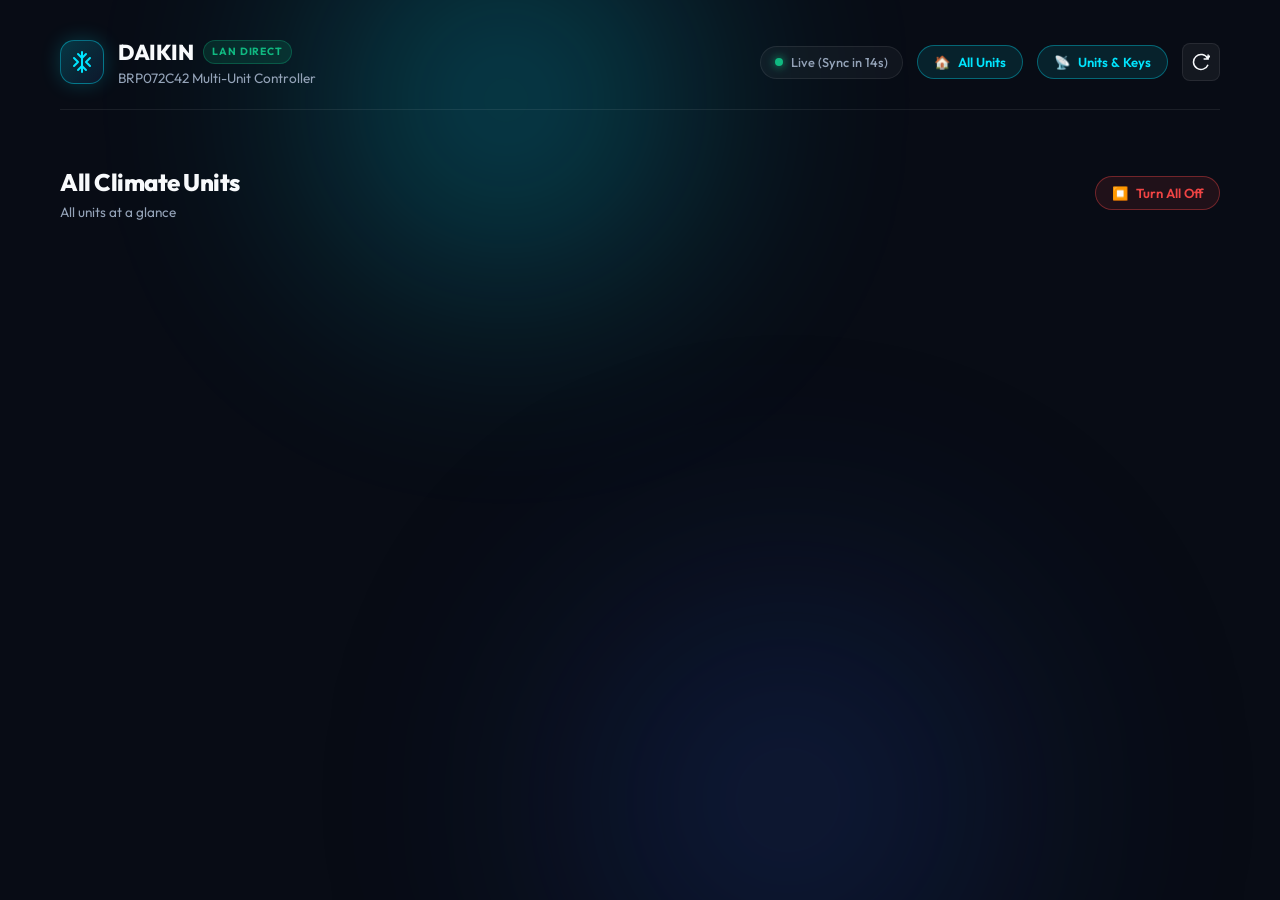
==== commit 277ddc7f: "fix(web): instant 0ms stale-while-revalidate cache on refresh without loading spinner" ====
--- a/web/index.html
+++ b/web/index.html
@@ -67,18 +67,18 @@
 
     <!-- Main Content Area -->
     <main class="dashboard-content" id="dashboard-content">
-      <!-- Loading Skeleton -->
-      <div class="loading-state" id="loading-state">
+      <!-- Loading Skeleton (Hidden by default, instant cache render) -->
+      <div class="loading-state hidden" id="loading-state">
         <div class="spinner"></div>
         <p>Connecting to Daikin Wi-Fi unit...</p>
       </div>
 
       <!-- Overview / Landing View: All ACs at a glance -->
-      <div id="overview-view" class="view-panel hidden">
+      <div id="overview-view" class="view-panel">
         <div class="overview-header-bar">
           <div class="overview-stats">
             <h2 class="overview-title">All Climate Units</h2>
-            <p class="overview-subtitle" id="overview-subtitle">Loading units...</p>
+            <p class="overview-subtitle" id="overview-subtitle">All units at a glance</p>
           </div>
           <div class="overview-actions">
             <button id="btn-all-off" class="pill-btn pill-btn-danger" title="Turn all running units off">
--- a/web/style.css
+++ b/web/style.css
@@ -1424,23 +1424,25 @@
 }
 
 .glance-btn-detail {
-  background: transparent;
-  border: 1px solid var(--border-subtle);
+  background: rgba(0, 229, 255, 0.1);
+  border: 1px solid rgba(0, 229, 255, 0.35);
   border-radius: var(--radius-full);
-  padding: 5px 12px;
-  font-size: 0.78rem;
-  font-weight: 600;
+  padding: 8px 16px;
+  font-size: 0.82rem;
+  font-weight: 700;
   color: var(--accent-cyan);
   cursor: pointer;
   transition: var(--transition-fast);
   display: inline-flex;
   align-items: center;
-  gap: 4px;
+  gap: 6px;
+  min-height: 38px;
 }
 
 .glance-btn-detail:hover {
-  background: rgba(0, 229, 255, 0.15);
+  background: rgba(0, 229, 255, 0.22);
   border-color: var(--accent-cyan);
+  box-shadow: 0 0 12px var(--glow-cyan);
 }
 
 /* ==========================================================================
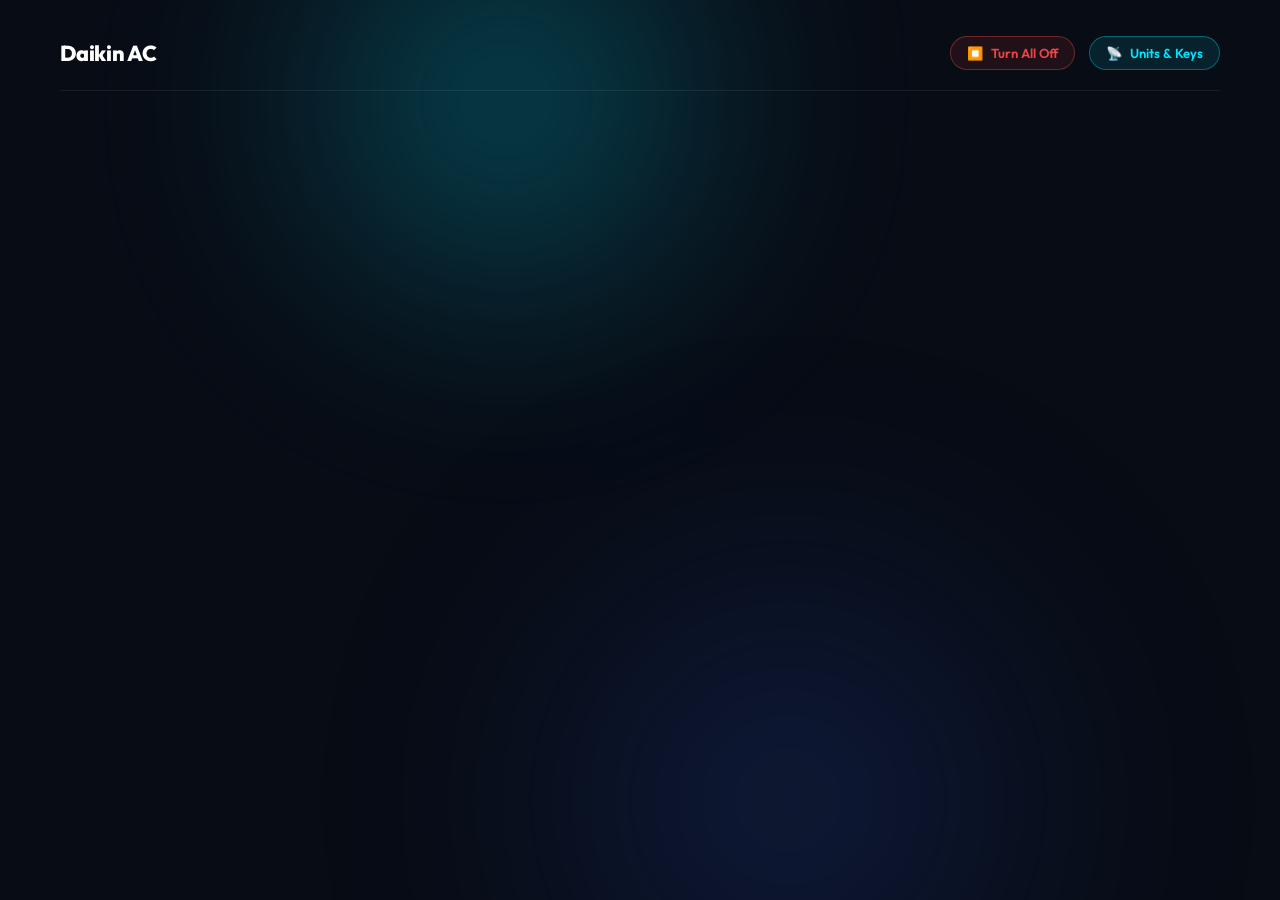
==== commit 4fcd9015: "fix(ui): declutter landing page to clean tactile tiles, add pooled stepper control, and make touchsc" ====
--- a/web/index.html
+++ b/web/index.html
@@ -22,44 +22,23 @@
     <!-- Header -->
     <header class="app-header">
       <div class="brand">
-        <div class="brand-icon">
-          <svg viewBox="0 0 24 24" fill="none" stroke="currentColor" stroke-width="2" stroke-linecap="round" stroke-linejoin="round">
-            <line x1="12" y1="2" x2="12" y2="22"></line>
-            <path d="m20 16-4-4 4-4"></path>
-            <path d="m4 8 4 4-4 4"></path>
-            <path d="m16 4-4 4-4-4"></path>
-            <path d="m8 20 4-4 4 4"></path>
-          </svg>
-        </div>
-        <div class="brand-text">
-          <h1>DAIKIN <span class="badge-direct">LAN DIRECT</span></h1>
-          <p class="subtitle">BRP072C42 Multi-Unit Controller</p>
-        </div>
+        <h1 class="brand-title">Daikin AC</h1>
       </div>
 
       <div class="header-actions">
-        <div class="connection-status" id="connection-status">
-          <span class="status-pulse"></span>
-          <span class="status-text" id="status-text">Connected</span>
-        </div>
-        <button id="btn-toggle-view" class="pill-btn" title="Toggle Overview / Detailed View">
-          <span class="btn-icon" id="toggle-view-icon">🏠</span>
-          <span id="toggle-view-text">All Units</span>
+        <button id="btn-all-off" class="pill-btn pill-btn-danger" title="Turn all running units off">
+          <span class="btn-icon">⏹️</span>
+          <span>Turn All Off</span>
         </button>
         <button id="btn-open-discovery" class="pill-btn" title="Discover & Configure Units">
           <span class="btn-icon">📡</span>
           <span>Units & Keys</span>
         </button>
-        <button id="btn-refresh" class="icon-button" title="Refresh Telemetry">
-          <svg viewBox="0 0 24 24" fill="none" stroke="currentColor" stroke-width="2">
-            <path d="M21.5 2v6h-6M21.34 15.57a10 10 0 1 1-.57-8.38l5.67-5.67"/>
-          </svg>
-        </button>
       </div>
     </header>
 
-    <!-- Multi-Device Tabs -->
-    <nav class="device-tabs-container">
+    <!-- Multi-Device Tabs (Only shown in detailed controls view) -->
+    <nav class="device-tabs-container hidden" id="device-tabs-container">
       <div class="device-tabs" id="device-tabs">
         <!-- Rendered by JS -->
       </div>
@@ -75,19 +54,6 @@
 
       <!-- Overview / Landing View: All ACs at a glance -->
       <div id="overview-view" class="view-panel">
-        <div class="overview-header-bar">
-          <div class="overview-stats">
-            <h2 class="overview-title">All Climate Units</h2>
-            <p class="overview-subtitle" id="overview-subtitle">All units at a glance</p>
-          </div>
-          <div class="overview-actions">
-            <button id="btn-all-off" class="pill-btn pill-btn-danger" title="Turn all running units off">
-              <span class="btn-icon">⏹️</span>
-              <span>Turn All Off</span>
-            </button>
-          </div>
-        </div>
-
         <div class="overview-grid" id="overview-grid">
           <!-- Room cards rendered dynamically by JS -->
         </div>
--- a/web/style.css
+++ b/web/style.css
@@ -1147,302 +1147,195 @@
   box-shadow: 0 0 15px rgba(239, 68, 68, 0.3);
 }
 
-/* Overview Cards Grid */
+/* ==========================================================================
+   Neat Tiled A/C Cards (Landing Page)
+   ========================================================================== */
+
+.brand-title {
+  font-size: 1.35rem;
+  font-weight: 800;
+  letter-spacing: -0.01em;
+  color: #fff;
+  margin: 0;
+}
+
 .overview-grid {
   display: grid;
-  grid-template-columns: repeat(auto-fill, minmax(320px, 1fr));
-  gap: 20px;
-}
-
-.glance-card {
+  grid-template-columns: repeat(auto-fill, minmax(280px, 1fr));
+  gap: 16px;
+  padding-top: 4px;
+}
+
+.ac-tile {
   background: var(--bg-card);
   border: 1px solid var(--border-subtle);
-  border-radius: var(--radius-lg);
-  padding: 22px;
+  border-radius: var(--radius-md);
+  padding: 16px 18px;
   display: flex;
   flex-direction: column;
-  gap: 16px;
+  gap: 14px;
   position: relative;
-  overflow: hidden;
-  backdrop-filter: blur(20px);
-  transition: transform var(--transition-fast), border-color var(--transition-fast), box-shadow var(--transition-fast);
-}
-
-.glance-card:hover {
-  background: var(--bg-card-hover);
-  border-color: rgba(0, 229, 255, 0.3);
-  transform: translateY(-2px);
-  box-shadow: 0 12px 30px rgba(0, 0, 0, 0.4);
-}
-
-.glance-card.is-on {
-  border-color: rgba(0, 229, 255, 0.35);
-  box-shadow: 0 8px 32px rgba(0, 229, 255, 0.08);
-}
-
-.glance-card.is-on::before {
-  content: "";
-  position: absolute;
-  top: 0;
-  left: 0;
-  right: 0;
-  height: 3px;
-  background: linear-gradient(90deg, var(--accent-cyan), var(--accent-blue));
-}
-
-.glance-card.is-off {
+  touch-action: manipulation;
+  user-select: none;
+  -webkit-user-select: none;
+  transition: border-color var(--transition-fast), box-shadow var(--transition-fast);
+}
+
+.ac-tile.is-on {
+  border-color: rgba(0, 229, 255, 0.4);
+  box-shadow: 0 4px 18px rgba(0, 229, 255, 0.1);
+}
+
+.ac-tile.is-off {
+  border-color: rgba(255, 255, 255, 0.08);
   opacity: 0.85;
 }
 
-.glance-card.is-off:hover {
-  opacity: 1;
-}
-
-.glance-card-header {
-  display: flex;
-  align-items: flex-start;
+.tile-header {
+  display: flex;
+  align-items: center;
   justify-content: space-between;
-  gap: 12px;
-}
-
-.glance-title-area {
-  display: flex;
-  flex-direction: column;
-  gap: 4px;
-}
-
-.glance-title-row {
-  display: flex;
-  align-items: center;
   gap: 8px;
 }
 
-.glance-room-name {
-  font-size: 1.22rem;
+.tile-title-row {
+  display: flex;
+  align-items: center;
+  gap: 8px;
+}
+
+.tile-name {
+  font-size: 1.15rem;
   font-weight: 700;
   color: #fff;
   letter-spacing: -0.01em;
 }
 
-.btn-rename {
+.btn-tile-rename, .btn-tile-detail {
   background: transparent;
   border: none;
   color: var(--text-dim);
   cursor: pointer;
-  padding: 4px;
-  border-radius: 4px;
+  padding: 6px;
+  border-radius: 6px;
   display: inline-flex;
   align-items: center;
   justify-content: center;
+  touch-action: manipulation;
   transition: var(--transition-fast);
 }
 
-.btn-rename svg {
-  width: 15px;
-  height: 15px;
-}
-
-.btn-rename:hover {
+.btn-tile-rename svg, .btn-tile-detail svg {
+  width: 16px;
+  height: 16px;
+}
+
+.btn-tile-rename:hover, .btn-tile-detail:hover {
   color: var(--accent-cyan);
   background: rgba(0, 229, 255, 0.12);
 }
 
-.glance-ip-label {
-  font-size: 0.76rem;
-  color: var(--text-dim);
-  font-family: var(--font-mono);
-}
-
-.glance-badge {
-  font-size: 0.72rem;
+/* Tile Controls Row */
+.tile-controls {
+  display: flex;
+  align-items: center;
+  justify-content: space-between;
+  gap: 14px;
+}
+
+/* ON / OFF Big Button */
+.tile-power-btn {
+  flex: 0 0 96px;
+  height: 48px;
+  border-radius: var(--radius-sm);
+  border: 1px solid var(--border-subtle);
+  background: rgba(255, 255, 255, 0.05);
+  color: var(--text-muted);
+  cursor: pointer;
+  display: flex;
+  align-items: center;
+  justify-content: center;
+  gap: 6px;
+  font-size: 1rem;
   font-weight: 700;
   letter-spacing: 0.04em;
-  padding: 4px 10px;
-  border-radius: var(--radius-full);
-  display: inline-flex;
-  align-items: center;
-  gap: 5px;
-  white-space: nowrap;
-}
-
-.glance-badge.badge-cool {
-  background: rgba(0, 229, 255, 0.15);
-  color: var(--accent-cyan);
-  border: 1px solid rgba(0, 229, 255, 0.3);
-}
-
-.glance-badge.badge-heat {
-  background: rgba(245, 158, 11, 0.15);
-  color: var(--accent-amber);
-  border: 1px solid rgba(245, 158, 11, 0.3);
-}
-
-.glance-badge.badge-off {
-  background: rgba(255, 255, 255, 0.06);
-  color: var(--text-muted);
-  border: 1px solid var(--border-subtle);
-}
-
-/* Card Body: Power & Temp Hero */
-.glance-body {
-  display: flex;
-  align-items: center;
-  justify-content: space-between;
-  gap: 16px;
-  background: rgba(8, 12, 22, 0.5);
-  border: 1px solid rgba(255, 255, 255, 0.04);
-  border-radius: var(--radius-md);
-  padding: 14px 16px;
-}
-
-/* Big Tactile Glance Power Button */
-.glance-power-btn {
-  width: 58px;
-  height: 58px;
-  border-radius: 50%;
-  border: 2px solid var(--border-subtle);
-  background: rgba(14, 20, 32, 0.8);
-  color: var(--text-muted);
-  cursor: pointer;
-  display: flex;
-  flex-direction: column;
-  align-items: center;
-  justify-content: center;
-  gap: 2px;
+  touch-action: manipulation;
   transition: all var(--transition-fast);
-  flex-shrink: 0;
-}
-
-.glance-power-btn svg {
-  width: 22px;
-  height: 22px;
-}
-
-.glance-power-label {
-  font-size: 0.62rem;
-  font-weight: 700;
-  letter-spacing: 0.06em;
-}
-
-.glance-power-btn.is-on {
+}
+
+.tile-power-btn svg {
+  width: 18px;
+  height: 18px;
+}
+
+.tile-power-btn.is-on {
   background: linear-gradient(135deg, rgba(0, 229, 255, 0.25), rgba(59, 130, 246, 0.25));
   border-color: var(--accent-cyan);
   color: var(--accent-cyan);
-  box-shadow: 0 0 20px var(--glow-cyan);
-}
-
-.glance-power-btn:hover {
-  transform: scale(1.05);
-}
-
-.glance-power-btn:active {
-  transform: scale(0.96);
-}
-
-/* Glance Temp & Steppers Group */
-.glance-temp-group {
-  display: flex;
-  align-items: center;
-  gap: 12px;
-}
-
-.glance-temp-block {
-  display: flex;
-  flex-direction: column;
-  align-items: flex-start;
-}
-
-.glance-temp-label {
-  font-size: 0.64rem;
-  font-weight: 700;
-  letter-spacing: 0.06em;
-  color: var(--text-dim);
-  text-transform: uppercase;
-}
-
-.glance-temp-value {
-  font-size: 1.75rem;
+  box-shadow: 0 0 16px var(--glow-cyan);
+}
+
+/* Stepper Pill */
+.tile-stepper-wrap {
+  display: flex;
+  align-items: center;
+  gap: 8px;
+  background: rgba(0, 0, 0, 0.25);
+  border: 1px solid var(--border-subtle);
+  border-radius: var(--radius-sm);
+  padding: 3px 5px;
+}
+
+.tile-step-btn {
+  width: 42px;
+  height: 42px;
+  border-radius: 6px;
+  background: rgba(255, 255, 255, 0.08);
+  border: 1px solid var(--border-subtle);
+  color: var(--text-main);
+  display: flex;
+  align-items: center;
+  justify-content: center;
+  cursor: pointer;
+  touch-action: manipulation;
+  transition: var(--transition-fast);
+}
+
+.tile-step-btn:hover {
+  background: rgba(0, 229, 255, 0.18);
+  border-color: var(--accent-cyan);
+  color: var(--accent-cyan);
+}
+
+.tile-step-btn:active {
+  transform: scale(0.92);
+  background: rgba(0, 229, 255, 0.3);
+}
+
+.tile-step-btn svg {
+  width: 16px;
+  height: 16px;
+}
+
+.tile-temp-display {
+  display: flex;
+  align-items: baseline;
+  justify-content: center;
+  min-width: 68px;
+}
+
+.tile-temp-num {
+  font-size: 1.45rem;
   font-weight: 800;
   color: #fff;
-  line-height: 1.1;
-  letter-spacing: -0.03em;
-}
-
-.glance-temp-unit {
-  font-size: 0.95rem;
-  font-weight: 500;
-  color: var(--accent-cyan);
-}
-
-.glance-stepper-col {
-  display: flex;
-  flex-direction: column;
-  gap: 6px;
-}
-
-.glance-stepper-btn {
-  width: 32px;
-  height: 32px;
-  border-radius: var(--radius-sm);
-  background: rgba(255, 255, 255, 0.07);
-  border: 1px solid var(--border-subtle);
-  color: var(--text-main);
-  display: flex;
-  align-items: center;
-  justify-content: center;
-  cursor: pointer;
-  transition: var(--transition-fast);
-}
-
-.glance-stepper-btn:hover {
-  background: rgba(0, 229, 255, 0.15);
-  border-color: var(--accent-cyan);
-  color: var(--accent-cyan);
-}
-
-.glance-stepper-btn:active {
-  transform: scale(0.92);
-}
-
-.glance-stepper-btn svg {
-  width: 14px;
-  height: 14px;
-}
-
-/* Card Footer */
-.glance-footer {
-  display: flex;
-  align-items: center;
-  justify-content: space-between;
-  padding-top: 6px;
-  border-top: 1px solid var(--border-subtle);
-}
-
-.glance-meta-text {
-  font-size: 0.8rem;
-  color: var(--text-muted);
-}
-
-.glance-btn-detail {
-  background: rgba(0, 229, 255, 0.1);
-  border: 1px solid rgba(0, 229, 255, 0.35);
-  border-radius: var(--radius-full);
-  padding: 8px 16px;
+  letter-spacing: -0.02em;
+}
+
+.tile-temp-unit {
   font-size: 0.82rem;
-  font-weight: 700;
-  color: var(--accent-cyan);
-  cursor: pointer;
-  transition: var(--transition-fast);
-  display: inline-flex;
-  align-items: center;
-  gap: 6px;
-  min-height: 38px;
-}
-
-.glance-btn-detail:hover {
-  background: rgba(0, 229, 255, 0.22);
-  border-color: var(--accent-cyan);
-  box-shadow: 0 0 12px var(--glow-cyan);
+  font-weight: 600;
+  color: var(--accent-cyan);
+  margin-left: 2px;
 }
 
 /* ==========================================================================
@@ -1631,20 +1524,22 @@
 @media (max-width: 640px) {
   .overview-grid {
     grid-template-columns: 1fr;
-    gap: 14px;
-  }
-  .glance-card {
-    padding: 18px 16px;
-  }
-  .glance-body {
-    padding: 12px 14px;
-  }
-  .glance-power-btn {
-    width: 52px;
-    height: 52px;
-  }
-  .glance-temp-value {
-    font-size: 1.65rem;
+    gap: 12px;
+  }
+  .ac-tile {
+    padding: 14px 16px;
+    gap: 12px;
+  }
+  .tile-power-btn {
+    flex: 0 0 92px;
+    height: 46px;
+  }
+  .tile-step-btn {
+    width: 44px;
+    height: 44px;
+  }
+  .tile-temp-num {
+    font-size: 1.4rem;
   }
   .primary-sensors-row {
     grid-template-columns: 1fr;
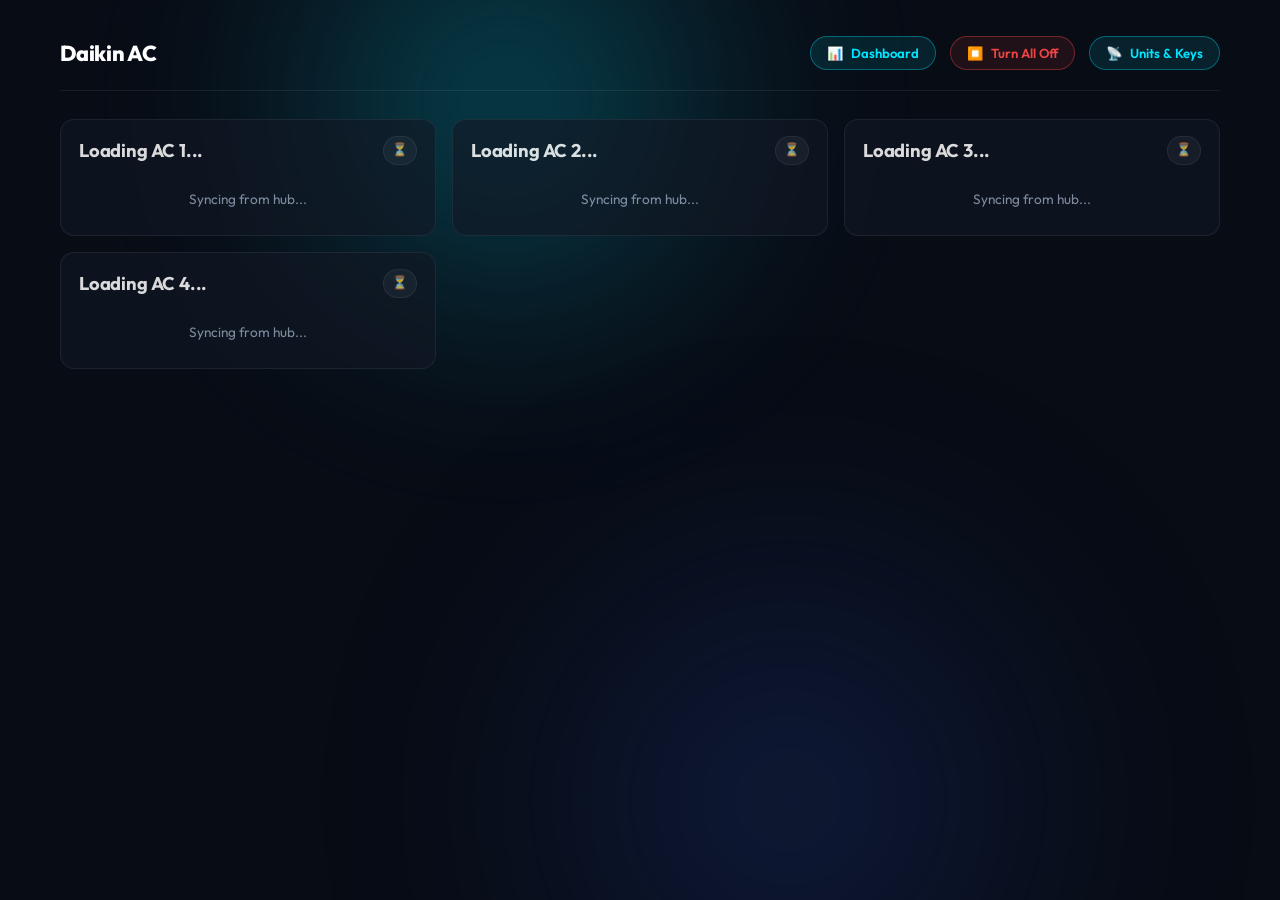
==== commit b363b76d: "feat(hub): optimize serving with gzip, eliminate desktop UI redundancies, and add diagnostics dashbo" ====
--- a/web/index.html
+++ b/web/index.html
@@ -12,7 +12,7 @@
   <link rel="preconnect" href="https://fonts.googleapis.com">
   <link rel="preconnect" href="https://fonts.gstatic.com" crossorigin>
   <link href="https://fonts.googleapis.com/css2?family=Outfit:wght@300;400;500;600;700;800&family=JetBrains+Mono:wght@400;500&display=swap" rel="stylesheet">
-  <link rel="stylesheet" href="style.css">
+  <link rel="stylesheet" href="style.css?v=3">
 </head>
 <body>
   <div class="ambient-glow glow-top"></div>
@@ -25,7 +25,11 @@
         <h1 class="brand-title">Daikin AC</h1>
       </div>
 
-      <div class="header-actions">
+      <div class="header-actions" id="header-actions">
+        <button id="btn-open-dashboard" class="pill-btn desktop-only" title="Open Full Technical Diagnostics Dashboard">
+          <span class="btn-icon">📊</span>
+          <span>Dashboard</span>
+        </button>
         <button id="btn-all-off" class="pill-btn pill-btn-danger" title="Turn all running units off">
           <span class="btn-icon">⏹️</span>
           <span>Turn All Off</span>
@@ -61,8 +65,8 @@
 
       <!-- Single Device Detail View -->
       <div id="active-device-view" class="view-panel hidden">
-        <!-- Back Navigation Bar -->
-        <div class="detail-nav-bar">
+        <!-- Back Navigation Bar (Mobile only: on desktop, the top tabs bar handles All Units navigation) -->
+        <div class="detail-nav-bar mobile-only">
           <button id="btn-back-to-overview" class="btn-back" title="Back to All Units">
             <svg viewBox="0 0 24 24" fill="none" stroke="currentColor" stroke-width="2.5" class="back-icon">
               <line x1="19" y1="12" x2="5" y2="12"></line>
@@ -172,98 +176,139 @@
             </div>
           </section>
 
-          <!-- Telemetry & Live Sensors -->
+          <!-- Telemetry & Live Sensors (Foldable on mobile, auto-expanded on desktop) -->
           <section class="card telemetry-card">
-            <div class="telemetry-header">
-              <h3 class="card-title">Live Sensors</h3>
-              <p class="card-subtitle">Direct hardware thermistors</p>
-            </div>
-
-            <!-- Primary Climate Essentials (Prominent & Clean) -->
-            <div class="primary-sensors-row">
-              <div class="stat-box primary-stat">
-                <span class="stat-icon">🏠</span>
-                <div class="stat-meta">
-                  <span class="stat-label">Indoor Room Temp</span>
-                  <div class="stat-value" id="stat-htemp">--<span class="stat-unit">°C</span></div>
-                </div>
-              </div>
-
-              <div class="stat-box primary-stat">
-                <span class="stat-icon">💧</span>
-                <div class="stat-meta">
-                  <span class="stat-label">Indoor Humidity</span>
-                  <div class="stat-value" id="stat-hhum">--<span class="stat-unit">%</span></div>
-                </div>
-              </div>
-            </div>
-
-            <!-- Collapsible Advanced Technical Diagnostics (Decluttered) -->
-            <details class="diagnostics-drawer" id="diagnostics-drawer">
-              <summary class="diagnostics-summary">
+            <details class="sensors-drawer" id="sensors-drawer">
+              <summary class="sensors-summary">
                 <div class="summary-left">
-                  <span class="summary-icon">⚡</span>
-                  <span class="summary-text">Technical Diagnostics & Hardware</span>
+                  <span class="summary-icon">🌡️</span>
+                  <span class="summary-text">Live Sensors & Telemetry</span>
                 </div>
                 <span class="summary-pill">Show</span>
               </summary>
-              <div class="diagnostics-body">
-                <div class="telemetry-grid">
-                  <div class="stat-box">
-                    <span class="stat-icon">⛅</span>
+              <div class="sensors-body">
+                <!-- Primary Climate Essentials -->
+                <div class="primary-sensors-row">
+                  <div class="stat-box primary-stat">
+                    <span class="stat-icon">🏠</span>
                     <div class="stat-meta">
-                      <span class="stat-label">Outdoor Condenser</span>
-                      <div class="stat-value" id="stat-otemp">--<span class="stat-unit">°C</span></div>
+                      <span class="stat-label">Indoor Room Temp</span>
+                      <div class="stat-value" id="stat-htemp">--<span class="stat-unit">°C</span></div>
                     </div>
                   </div>
 
-                  <div class="stat-box">
-                    <span class="stat-icon">⚡</span>
+                  <div class="stat-box primary-stat">
+                    <span class="stat-icon">💧</span>
                     <div class="stat-meta">
-                      <span class="stat-label">Compressor Frequency</span>
-                      <div class="stat-value" id="stat-cmpfreq">--<span class="stat-unit">Hz</span></div>
+                      <span class="stat-label">Indoor Humidity</span>
+                      <div class="stat-value" id="stat-hhum">--<span class="stat-unit">%</span></div>
                     </div>
                   </div>
-
-                  <div class="stat-box">
-                    <span class="stat-icon">⏱️</span>
-                    <div class="stat-meta">
-                      <span class="stat-label">Today's Runtime</span>
-                      <div class="stat-value" id="stat-runtime">--<span class="stat-unit">m</span></div>
+                </div>
+
+                <!-- Technical Diagnostics & Hardware -->
+                <div class="diagnostics-section" id="diagnostics-section">
+                  <div class="section-label-sm">Hardware & Compression Telemetry</div>
+                  <div class="telemetry-grid">
+                    <div class="stat-box">
+                      <span class="stat-icon">⛅</span>
+                      <div class="stat-meta">
+                        <span class="stat-label">Outdoor Condenser</span>
+                        <div class="stat-value" id="stat-otemp">--<span class="stat-unit">°C</span></div>
+                      </div>
+                    </div>
+
+                    <div class="stat-box">
+                      <span class="stat-icon">⚡</span>
+                      <div class="stat-meta">
+                        <span class="stat-label">Compressor Frequency</span>
+                        <div class="stat-value" id="stat-cmpfreq">--<span class="stat-unit">Hz</span></div>
+                      </div>
+                    </div>
+
+                    <div class="stat-box">
+                      <span class="stat-icon">⏱️</span>
+                      <div class="stat-meta">
+                        <span class="stat-label">Today's Runtime</span>
+                        <div class="stat-value" id="stat-runtime">--<span class="stat-unit">m</span></div>
+                      </div>
+                    </div>
+
+                    <div class="stat-box">
+                      <span class="stat-icon">🛡️</span>
+                      <div class="stat-meta">
+                        <span class="stat-label">Diagnostic Error</span>
+                        <div class="stat-value stat-ok" id="stat-error">0 (Normal)</div>
+                      </div>
                     </div>
                   </div>
 
-                  <div class="stat-box">
-                    <span class="stat-icon">🛡️</span>
-                    <div class="stat-meta">
-                      <span class="stat-label">Diagnostic Error</span>
-                      <div class="stat-value stat-ok" id="stat-error">0 (Normal)</div>
-                    </div>
-                  </div>
-                </div>
-
-                <!-- Hardware Metadata -->
-                <div class="hardware-info-box">
-                  <div class="hw-item">
-                    <span class="hw-label">MAC Address</span>
-                    <span class="hw-value font-mono" id="hw-mac">--</span>
-                  </div>
-                  <div class="hw-item">
-                    <span class="hw-label">Firmware</span>
-                    <span class="hw-value font-mono" id="hw-firmware">--</span>
-                  </div>
-                  <div class="hw-item">
-                    <span class="hw-label">Adapter Protocol</span>
-                    <span class="hw-value">BRP072C42 (Legacy TLS)</span>
-                  </div>
-                  <div class="hw-item">
-                    <span class="hw-label">Internal AC Clock</span>
-                    <span class="hw-value font-mono" id="hw-clock">--</span>
+                  <!-- Hardware Metadata -->
+                  <div class="hardware-info-box">
+                    <div class="hw-item">
+                      <span class="hw-label">MAC Address</span>
+                      <span class="hw-value font-mono" id="hw-mac">--</span>
+                    </div>
+                    <div class="hw-item">
+                      <span class="hw-label">Firmware</span>
+                      <span class="hw-value font-mono" id="hw-firmware">--</span>
+                    </div>
+                    <div class="hw-item">
+                      <span class="hw-label">Adapter Protocol</span>
+                      <span class="hw-value">BRP072C42 (Legacy TLS)</span>
+                    </div>
+                    <div class="hw-item">
+                      <span class="hw-label">Internal AC Clock</span>
+                      <span class="hw-value font-mono" id="hw-clock">--</span>
+                    </div>
                   </div>
                 </div>
               </div>
             </details>
           </section>
+        </div>
+      </div>
+
+      <!-- On-Demand Full Technical Diagnostics Dashboard (Desktop) -->
+      <div id="dashboard-view" class="view-panel hidden">
+        <div class="dashboard-header-bar">
+          <div>
+            <h2 class="dashboard-title">System Diagnostics & Telemetry Dashboard</h2>
+            <p class="dashboard-subtitle">All registered Daikin AC units live telemetry, adapter hardware, and error states</p>
+          </div>
+          <div class="dashboard-header-buttons">
+            <button id="btn-refresh-dashboard" class="pill-btn" title="Refresh Diagnostics">
+              <span class="btn-icon">🔄</span>
+              <span>Refresh</span>
+            </button>
+            <button id="btn-dashboard-back" class="pill-btn pill-btn-primary" title="Back to Overview">
+              <span class="btn-icon">🏠</span>
+              <span>Back to Hub</span>
+            </button>
+          </div>
+        </div>
+
+        <div class="dashboard-table-card card">
+          <div class="table-responsive">
+            <table class="diagnostics-table" id="dashboard-table">
+              <thead>
+                <tr>
+                  <th>Room Unit</th>
+                  <th>Hardware / IP</th>
+                  <th>State</th>
+                  <th>Target</th>
+                  <th>Indoor / Hum</th>
+                  <th>Outdoor</th>
+                  <th>Compressor</th>
+                  <th>Runtime</th>
+                  <th>Diagnostics</th>
+                </tr>
+              </thead>
+              <tbody id="dashboard-table-body">
+                <!-- Rendered dynamically by JS -->
+              </tbody>
+            </table>
+          </div>
         </div>
       </div>
 
@@ -381,6 +426,6 @@
     </div>
   </div>
 
-  <script src="app.js"></script>
+  <script src="app.js?v=3"></script>
 </body>
 </html>
--- a/web/style.css
+++ b/web/style.css
@@ -1520,6 +1520,200 @@
   padding: 16px 28px 24px;
 }
 
+/* Responsive Tweaks & Layout Enhancements */
+.desktop-only {
+  display: inline-flex !important;
+}
+
+.mobile-only {
+  display: none !important;
+}
+
+@media (max-width: 768px) {
+  .desktop-only {
+    display: none !important;
+  }
+  .mobile-only {
+    display: inline-flex !important;
+  }
+  #header-actions.mobile-hide-in-detail {
+    display: none !important;
+  }
+}
+
+/* Foldable Sensors Drawer */
+.sensors-drawer {
+  width: 100%;
+}
+
+.sensors-summary {
+  display: flex;
+  align-items: center;
+  justify-content: space-between;
+  padding: 14px 18px;
+  cursor: pointer;
+  list-style: none;
+  font-weight: 600;
+  color: var(--text-main);
+  background: rgba(255, 255, 255, 0.03);
+  border-radius: var(--radius-md);
+  transition: var(--transition-fast);
+}
+
+.sensors-summary::-webkit-details-marker {
+  display: none;
+}
+
+.sensors-summary:hover {
+  background: rgba(255, 255, 255, 0.06);
+}
+
+.sensors-body {
+  padding-top: 14px;
+}
+
+.section-label-sm {
+  font-size: 0.72rem;
+  font-weight: 700;
+  text-transform: uppercase;
+  letter-spacing: 0.08em;
+  color: var(--text-muted);
+  margin: 18px 0 10px;
+}
+
+@media (min-width: 769px) {
+  /* On desktop/tablet, live sensors and technical diagnostics are auto-expanded to eliminate dead space */
+  .sensors-drawer {
+    display: block;
+  }
+  .sensors-summary {
+    pointer-events: none;
+  }
+  .sensors-summary .summary-pill {
+    display: none;
+  }
+}
+
+/* Full Diagnostics Dashboard (Desktop Table View) */
+.dashboard-header-bar {
+  display: flex;
+  align-items: center;
+  justify-content: space-between;
+  margin-bottom: 20px;
+  flex-wrap: wrap;
+  gap: 12px;
+}
+
+.dashboard-title {
+  font-size: 1.4rem;
+  font-weight: 700;
+  color: #fff;
+  letter-spacing: -0.01em;
+}
+
+.dashboard-subtitle {
+  font-size: 0.85rem;
+  color: var(--text-muted);
+  margin-top: 4px;
+}
+
+.dashboard-header-buttons {
+  display: flex;
+  align-items: center;
+  gap: 10px;
+}
+
+.table-responsive {
+  width: 100%;
+  overflow-x: auto;
+}
+
+.diagnostics-table {
+  width: 100%;
+  border-collapse: collapse;
+  font-size: 0.86rem;
+  text-align: left;
+}
+
+.diagnostics-table th {
+  padding: 12px 14px;
+  background: rgba(255, 255, 255, 0.04);
+  color: var(--text-dim);
+  font-weight: 600;
+  text-transform: uppercase;
+  font-size: 0.72rem;
+  letter-spacing: 0.05em;
+  border-bottom: 1px solid var(--border-subtle);
+  white-space: nowrap;
+}
+
+.diagnostics-table td {
+  padding: 12px 14px;
+  border-bottom: 1px solid rgba(255, 255, 255, 0.05);
+  vertical-align: middle;
+  white-space: nowrap;
+}
+
+.diagnostics-table tr:hover td {
+  background: rgba(255, 255, 255, 0.02);
+}
+
+.diag-unit-title {
+  font-weight: 700;
+  color: #fff;
+}
+
+.diag-unit-sub {
+  font-size: 0.76rem;
+  color: var(--text-muted);
+}
+
+.diag-badge {
+  display: inline-block;
+  padding: 3px 8px;
+  border-radius: var(--radius-full);
+  font-size: 0.75rem;
+  font-weight: 600;
+}
+
+.diag-badge.online {
+  background: rgba(0, 230, 118, 0.15);
+  color: #00e676;
+}
+
+.diag-badge.offline {
+  background: rgba(255, 82, 82, 0.15);
+  color: #ff5252;
+}
+
+.tile-controls-badge {
+  display: inline-flex;
+  align-items: center;
+  gap: 5px;
+  padding: 4px 8px;
+  background: rgba(255, 255, 255, 0.05);
+  border: 1px solid rgba(255, 255, 255, 0.08);
+  border-radius: var(--radius-full);
+  font-size: 0.78rem;
+  color: var(--text-dim);
+  transition: var(--transition-fast);
+}
+
+.ac-tile:hover .tile-controls-badge {
+  background: rgba(0, 229, 255, 0.12);
+  border-color: rgba(0, 229, 255, 0.3);
+  color: var(--accent-cyan);
+}
+
+.skeleton-tile {
+  opacity: 0.55;
+  pointer-events: none;
+}
+
+.ac-tile {
+  cursor: pointer;
+}
+
 /* Responsive Tweaks for Mobile */
 @media (max-width: 640px) {
   .overview-grid {
